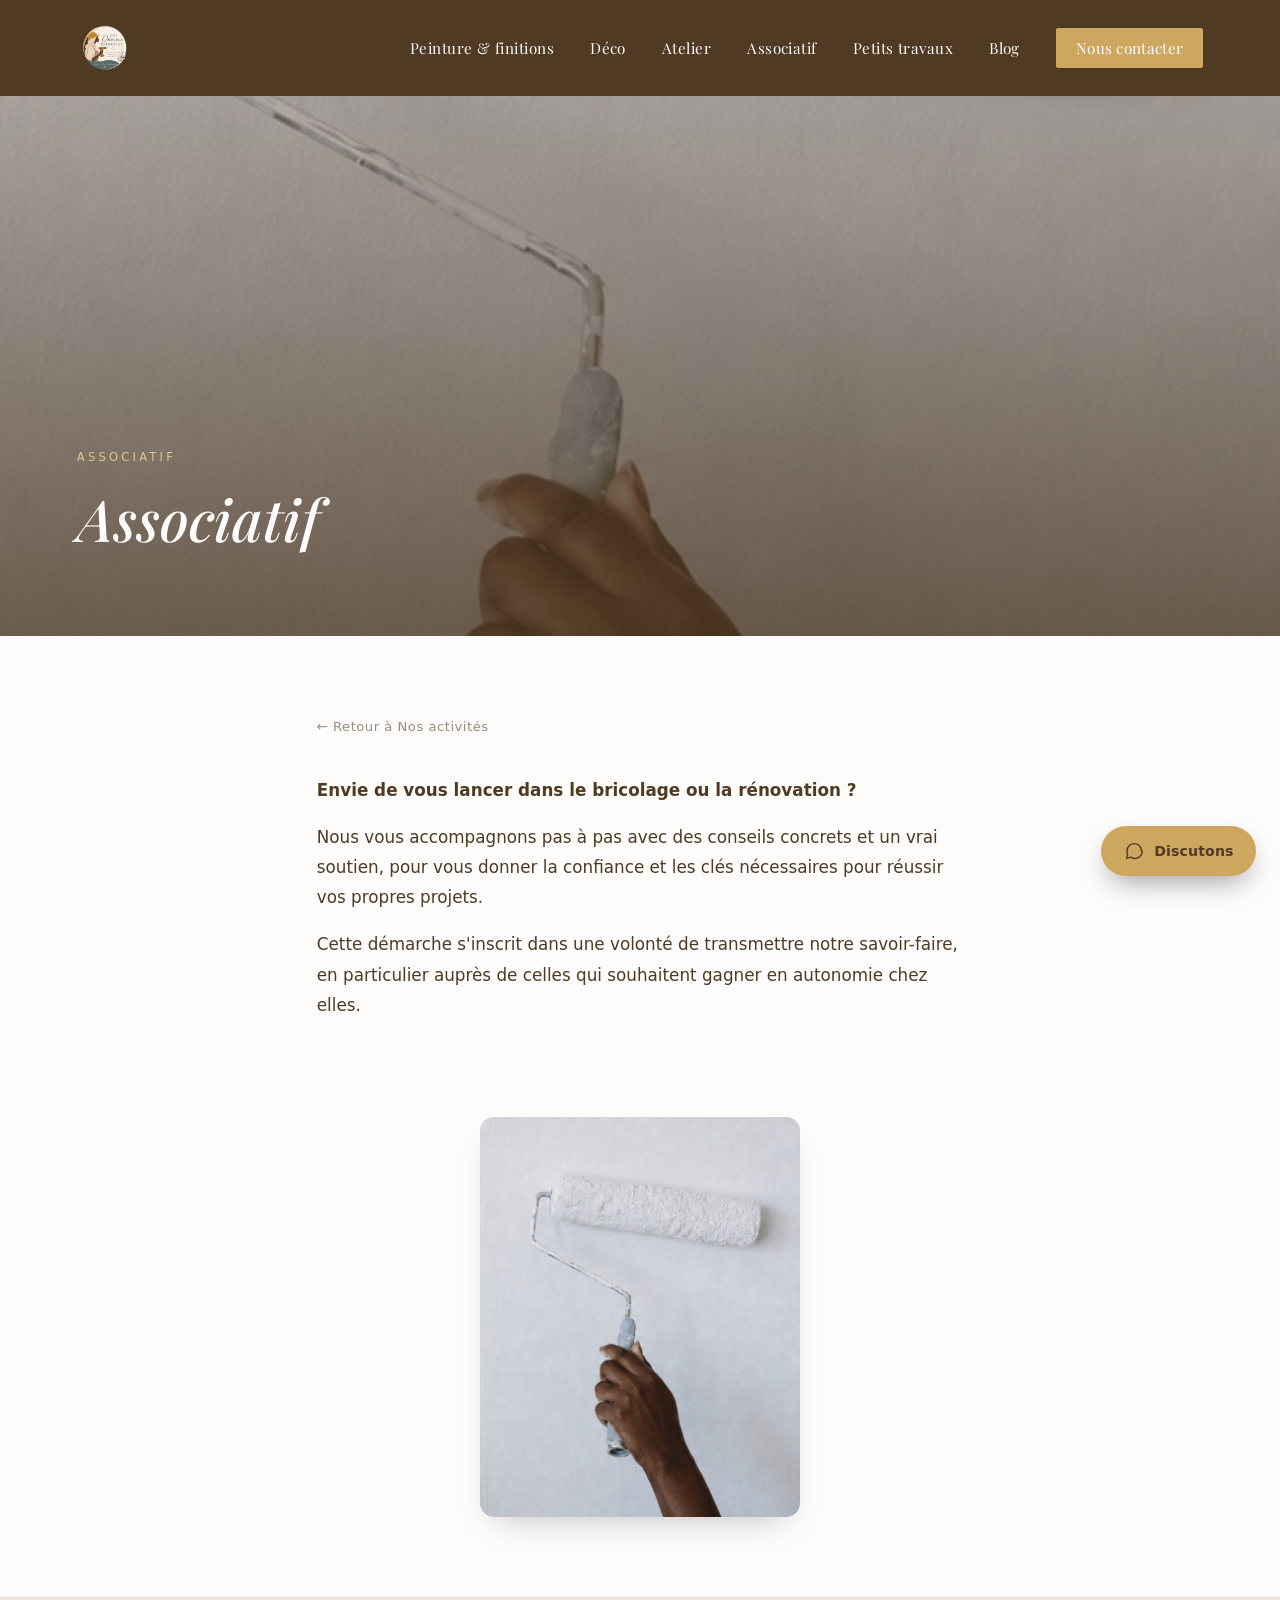
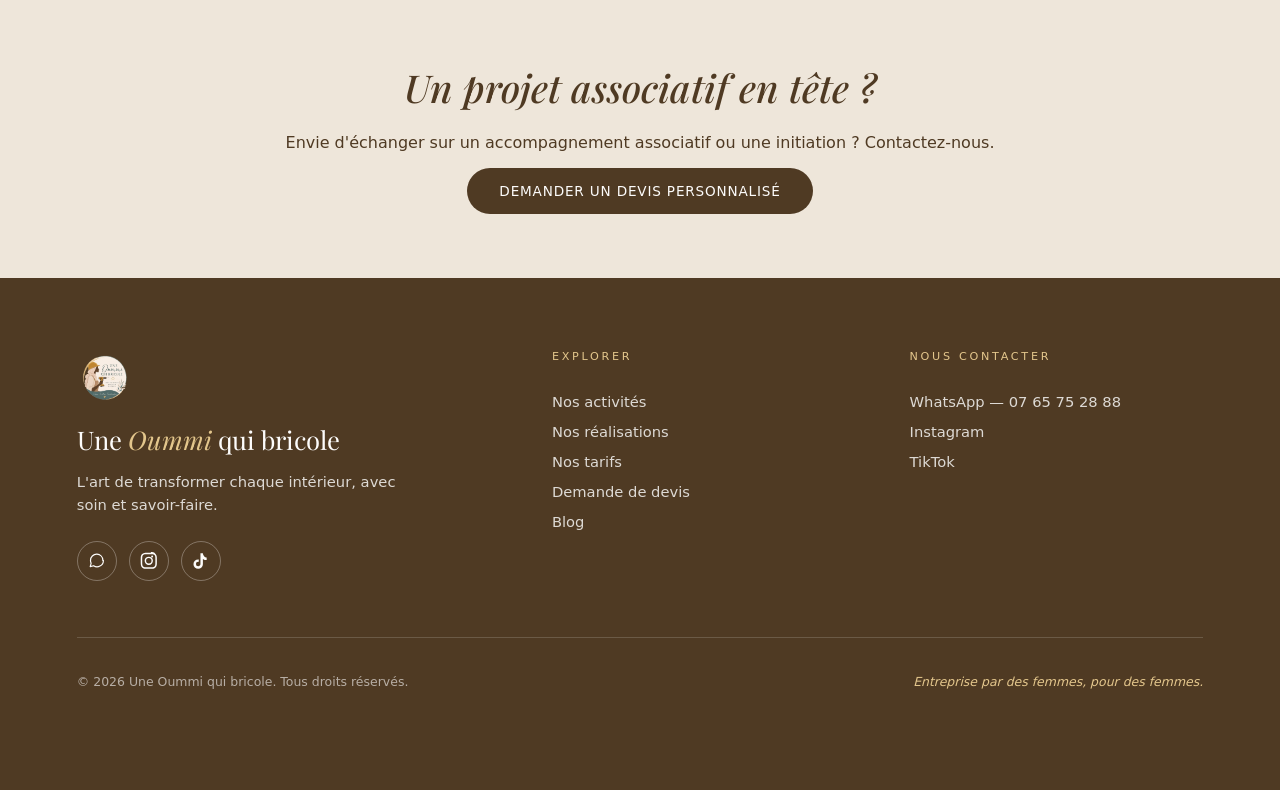
==== associatif.html @ 09c755b7 "Ajoute des pages individuelles par activité et un blog - Crée pages.css / pages.js : nav, footer et " ====
<!DOCTYPE html>
<html lang="fr">
<head>
<meta charset="utf-8">
<meta name="viewport" content="width=device-width, initial-scale=1">
<title>Associatif — Une Oummi qui bricole</title>
<meta name="description" content="Un accompagnement pas à pas pour vous donner la confiance et les clés nécessaires pour réussir vos propres projets.">
<link rel="stylesheet" href="pages.css">
</head>
<body>
  <nav class="nav">
    <a class="brand" href="index.html"><img src="logo.png" alt="Une Oummi qui bricole" /></a>
    <ul class="pillars">
      <li><a href="peinture-finitions.html">Peinture &amp; finitions</a></li>
      <li><a href="deco.html">Déco</a></li>
      <li><a href="atelier.html">Atelier</a></li>
      <li><a href="associatif.html">Associatif</a></li>
      <li><a href="petits-travaux.html">Petits travaux</a></li>
      <li><a href="blog.html">Blog</a></li>
      <li class="pillars-cta"><a class="cta-nav" href="index.html#devis">Nous contacter</a></li>
    </ul>
    <button class="nav-burger" id="navBurger" aria-label="Menu" aria-expanded="false"><span></span><span></span><span></span></button>
  </nav>

  <div class="page-hero">
    <img src="associatif-photo.jpg" alt="Associatif">
    <div class="page-hero-content">
      <p class="page-hero-eyebrow">Associatif</p>
      <h1 class="page-hero-title">Associatif</h1>
    </div>
  </div>

  <div class="page-content">
    <a class="page-back" href="index.html#univers">&larr; Retour à Nos activités</a>
    <p><strong>Envie de vous lancer dans le bricolage ou la rénovation ?</strong></p>
    <p>Nous vous accompagnons pas à pas avec des conseils concrets et un vrai soutien, pour vous donner la confiance et les clés nécessaires pour réussir vos propres projets.</p>
    <p>Cette démarche s'inscrit dans une volonté de transmettre notre savoir-faire, en particulier auprès de celles qui souhaitent gagner en autonomie chez elles.</p>
  </div>

  <div class="page-gallery">
        <div class="page-gallery-grid">
          <img src="associatif-photo.jpg" alt="" loading="lazy">
        </div>
  </div>

  <div class="page-cta">
    <h2>Un projet associatif en tête ?</h2>
    <p>Envie d'échanger sur un accompagnement associatif ou une initiation ? Contactez-nous.</p>
    <a class="page-cta-btn" href="index.html#devis">Demander un devis personnalisé</a>
  </div>

  <footer class="site-footer">
    <div class="footer-top">
      <div class="footer-brand">
        <img src="logo.png" alt="Une Oummi qui bricole" class="footer-logo-img" />
        <p class="footer-logo">Une <span class="footer-logo-italic">Oummi</span> qui bricole</p>
        <p class="footer-tagline">L'art de transformer chaque intérieur, avec soin et savoir-faire.</p>
        <div class="footer-social">
          <a href="https://wa.me/33765752888" target="_blank" rel="noopener" aria-label="WhatsApp">
            <svg viewBox="0 0 24 24" aria-hidden="true" stroke-linecap="round" stroke-linejoin="round"><path d="M21 11.5a8.38 8.38 0 0 1-4.7 7.6 8.5 8.5 0 0 1-8.6-.4L3 20l1.3-4.7a8.38 8.38 0 0 1-.9-3.8 8.5 8.5 0 0 1 8.5-8.5h.3a8.48 8.48 0 0 1 8 8v.5z"/></svg>
          </a>
          <a href="https://www.instagram.com/une_oummi_qui_bricole/" target="_blank" rel="noopener" aria-label="Instagram">
            <svg viewBox="0 0 24 24" aria-hidden="true"><path d="M12 2.982c2.937 0 3.285.011 4.445.064 1.07.049 1.645.218 2.03.362.51.198.876.436 1.258.818.383.383.62.749.818 1.258.144.385.313.96.362 2.03.053 1.16.064 1.508.064 4.445s-.011 3.285-.064 4.445c-.049 1.07-.218 1.645-.362 2.03a3.48 3.48 0 0 1-.818 1.258 3.48 3.48 0 0 1-1.258.818c-.385.144-.96.313-2.03.362-1.16.053-1.508.064-4.445.064s-3.285-.011-4.445-.064c-1.07-.049-1.645-.218-2.03-.362a3.48 3.48 0 0 1-1.258-.818 3.48 3.48 0 0 1-.818-1.258c-.144-.385-.313-.96-.362-2.03-.053-1.16-.064-1.508-.064-4.445s.011-3.285.064-4.445c.049-1.07.218-1.645.362-2.03.198-.51.436-.876.818-1.258a3.48 3.48 0 0 1 1.258-.818c.385-.144.96-.313 2.03-.362 1.16-.053 1.508-.064 4.445-.064M12 1c-2.987 0-3.362.013-4.535.066-1.17.054-1.97.24-2.67.512a5.46 5.46 0 0 0-1.976 1.287 5.46 5.46 0 0 0-1.287 1.976c-.272.7-.458 1.5-.512 2.67C1.013 8.638 1 9.013 1 12s.013 3.362.066 4.535c.054 1.17.24 1.97.512 2.67a5.46 5.46 0 0 0 1.287 1.976 5.46 5.46 0 0 0 1.976 1.287c.7.272 1.5.458 2.67.512C8.638 22.987 9.013 23 12 23s3.362-.013 4.535-.066c1.17-.054 1.97-.24 2.67-.512a5.46 5.46 0 0 0 1.976-1.287 5.46 5.46 0 0 0 1.287-1.976c.272-.7.458-1.5.512-2.67.053-1.173.066-1.548.066-4.535s-.013-3.362-.066-4.535c-.054-1.17-.24-1.97-.512-2.67a5.46 5.46 0 0 0-1.287-1.976A5.46 5.46 0 0 0 19.205.578c-.7-.272-1.5-.458-2.67-.512C15.362 1.013 14.987 1 12 1zm0 5.351A5.649 5.649 0 1 0 12 17.649 5.649 5.649 0 0 0 12 6.351zm0 9.316a3.667 3.667 0 1 1 0-7.334 3.667 3.667 0 0 1 0 7.334zm5.884-9.54a1.32 1.32 0 1 1-2.64 0 1.32 1.32 0 0 1 2.64 0z"/></svg>
          </a>
          <a href="https://www.tiktok.com/@une.oummi.qui.bricole" target="_blank" rel="noopener" aria-label="TikTok">
            <svg viewBox="0 0 24 24" aria-hidden="true"><path d="M16.6 5.82c-1.1-1.02-1.72-2.45-1.72-3.97h-3.35v14.6c0 1.7-1.38 3.08-3.08 3.08a3.08 3.08 0 0 1 0-6.16c.28 0 .55.04.8.11V10.2a6.44 6.44 0 0 0-.8-.05A6.43 6.43 0 0 0 2 16.58 6.43 6.43 0 0 0 8.43 23a6.43 6.43 0 0 0 6.43-6.42V9.4a9.03 9.03 0 0 0 5.14 1.6V7.66c-1.19 0-2.29-.38-3.4-1.84z"/></svg>
          </a>
        </div>
      </div>

      <div class="footer-col">
        <p class="footer-col-title">Explorer</p>
        <a href="index.html#univers">Nos activités</a>
        <a href="index.html#realisations">Nos réalisations</a>
        <a href="index.html#tarifs">Nos tarifs</a>
        <a href="index.html#devis">Demande de devis</a>
        <a href="blog.html">Blog</a>
      </div>

      <div class="footer-col">
        <p class="footer-col-title">Nous contacter</p>
        <a href="https://wa.me/33765752888" target="_blank" rel="noopener">WhatsApp — 07 65 75 28 88</a>
        <a href="https://www.instagram.com/une_oummi_qui_bricole/" target="_blank" rel="noopener">Instagram</a>
        <a href="https://www.tiktok.com/@une.oummi.qui.bricole" target="_blank" rel="noopener">TikTok</a>
      </div>
    </div>

    <div class="footer-bottom">
      <p>&copy; 2026 Une Oummi qui bricole. Tous droits réservés.</p>
      <p class="footer-signature">Entreprise par des femmes, pour des femmes.</p>
    </div>
  </footer>

  <a class="whatsapp-float" href="https://wa.me/33765752888" target="_blank" rel="noopener" aria-label="Discuter avec nous">
    <svg viewBox="0 0 24 24" aria-hidden="true" stroke-linecap="round" stroke-linejoin="round"><path d="M21 11.5a8.38 8.38 0 0 1-4.7 7.6 8.5 8.5 0 0 1-8.6-.4L3 20l1.3-4.7a8.38 8.38 0 0 1-.9-3.8 8.5 8.5 0 0 1 8.5-8.5h.3a8.48 8.48 0 0 1 8 8v.5z"/></svg>
    <span>Discutons</span>
  </a>
  <script src="pages.js"></script>

</body>
</html>
---- pages.css ----
@import url('https://fonts.googleapis.com/css2?family=Playfair+Display:ital,wght@0,400;0,500;0,600;1,400;1,500&family=IBM+Plex+Sans:wght@400;500;600&display=swap');

:root {
  --cream:      #FDFCFB;
  --sand:       #DCCAB2;
  --mauve:      #8B6F52;
  --mauve-deep: #4F3A23;
  --espresso:   #4F3A23;
  --gold:       #CDA760;
  --gold-hi:    #E3C68C;
  --paper:      #FDFCFB;
  --bg: var(--cream);
  --fg: var(--espresso);
  --fg-muted: color-mix(in srgb, var(--espresso) 58%, transparent);
  --accent: var(--mauve-deep);
  --accent-ink: var(--paper);
  --hairline: color-mix(in srgb, var(--espresso) 13%, transparent);
}

* { box-sizing: border-box; }
html, body { margin: 0; background: var(--bg); color: var(--fg); font-family: ui-sans-serif, system-ui, -apple-system, sans-serif; overflow-x: hidden; -webkit-font-smoothing: antialiased; }
img { max-width: 100%; }
a { color: inherit; }

/* ================= NAV ================= */
.nav {
  position: relative; z-index: 20; display: flex; align-items: center; justify-content: space-between; gap: 1.5rem;
  padding: 1.25rem clamp(1.25rem, 6vw, 5rem); background: var(--espresso);
}
.brand { display: flex; align-items: center; }
.brand img { height: 3.5rem; width: auto; display: block; }
.plain-amp { font-family: ui-sans-serif, system-ui, sans-serif; font-style: normal; }
.pillars { display: flex; align-items: center; gap: clamp(1rem, 3vw, 2.25rem); list-style: none; margin: 0; padding: 0; font-family: 'Playfair Display', ui-serif, Georgia, serif; font-weight: 400; font-size: 0.95rem; letter-spacing: 0.03em; color: var(--paper); }
.pillars a { color: inherit; text-decoration: none; }
.pillars a:hover { color: var(--gold-hi); }
.pillars-cta { display: flex; align-items: center; }
.cta-nav { display: inline-block; font-family: 'Playfair Display', ui-serif, Georgia, serif; font-weight: 400; font-size: 0.95rem; letter-spacing: 0.02em; color: var(--espresso); background: var(--gold); border: none; padding: 0.65rem 1.25rem; border-radius: 2px; white-space: nowrap; text-decoration: none; }
.nav-burger { display: none; flex-direction: column; justify-content: center; gap: 5px; width: 1.9rem; height: 1.9rem; background: none; border: none; padding: 0; cursor: pointer; flex: none; }
.nav-burger span { display: block; width: 100%; height: 2px; border-radius: 2px; background: var(--paper); transition: transform 0.3s ease, opacity 0.3s ease; }
.nav.is-open .nav-burger span:nth-child(1) { transform: translateY(7px) rotate(45deg); }
.nav.is-open .nav-burger span:nth-child(2) { opacity: 0; }
.nav.is-open .nav-burger span:nth-child(3) { transform: translateY(-7px) rotate(-45deg); }
@media (max-width: 860px) {
  .nav-burger { display: flex; }
  .pillars {
    position: absolute; top: 100%; left: 0; right: 0; flex-direction: column; align-items: stretch; gap: 0;
    background: var(--espresso); padding: 0.5rem clamp(1.25rem, 6vw, 5rem) 1.25rem;
    max-height: 0; overflow: hidden; transition: max-height 0.35s ease;
  }
  .nav.is-open .pillars { max-height: 30rem; }
  .pillars li { width: 100%; padding: 0.9rem 0; border-bottom: 1px solid color-mix(in srgb, var(--paper) 16%, transparent); font-size: 0.85rem; }
  .pillars li:last-child { border-bottom: none; }
  .pillars-cta { justify-content: flex-start; padding-top: 1rem !important; }
}

/* ================= PAGE HERO ================= */
.page-hero { position: relative; min-height: 60vh; display: flex; align-items: flex-end; overflow: hidden; background: var(--espresso); }
.page-hero img { position: absolute; inset: 0; width: 100%; height: 100%; object-fit: cover; }
.page-hero::after {
  content: ''; position: absolute; inset: 0;
  background: linear-gradient(180deg, color-mix(in srgb, var(--espresso) 35%, transparent) 0%, color-mix(in srgb, var(--espresso) 78%, transparent) 100%);
}
.page-hero-content { position: relative; z-index: 1; padding: clamp(3rem, 8vw, 5rem) clamp(1.25rem, 6vw, 5rem); max-width: 50rem; }
.page-hero-eyebrow { font-family: ui-sans-serif, system-ui, sans-serif; font-size: 0.72rem; letter-spacing: 0.28em; text-transform: uppercase; color: var(--gold-hi); margin: 0 0 1rem; }
.page-hero-title { font-family: 'Playfair Display', ui-serif, Georgia, serif; font-style: italic; font-weight: 500; font-size: clamp(2.3rem, 5.5vw, 3.6rem); color: var(--paper); margin: 0; text-wrap: balance; }

/* ================= PAGE CONTENT ================= */
.page-content { padding: clamp(3rem, 7vw, 5rem) clamp(1.25rem, 6vw, 5rem); max-width: 50rem; margin: 0 auto; }
.page-content p { font-size: 1.05rem; line-height: 1.8; color: var(--fg); }
.page-content h2 { font-family: 'Playfair Display', ui-serif, Georgia, serif; font-style: italic; font-weight: 500; font-size: clamp(1.6rem, 3vw, 2.1rem); margin: 2rem 0 1rem; }
.page-back { display: inline-flex; align-items: center; gap: 0.4rem; font-family: ui-sans-serif, system-ui, sans-serif; font-size: 0.82rem; letter-spacing: 0.04em; color: var(--fg-muted); text-decoration: none; margin-bottom: 1.5rem; }
.page-back:hover { color: var(--gold); }

.page-gallery { padding: 0 clamp(1.25rem, 6vw, 5rem) clamp(3rem, 7vw, 5rem); max-width: 74rem; margin: 0 auto; }
.page-gallery-grid { display: grid; grid-template-columns: repeat(auto-fit, minmax(14rem, 20rem)); justify-content: center; gap: 1rem; }
.page-gallery-grid img { width: 100%; aspect-ratio: 4/5; object-fit: cover; border-radius: 14px; display: block; box-shadow: 0 1rem 2rem -1rem rgba(0,0,0,0.25); }

.page-cta { text-align: center; padding: clamp(2.5rem, 6vw, 4rem) clamp(1.25rem, 6vw, 5rem); background: color-mix(in srgb, var(--sand) 45%, var(--cream)); }
.page-cta h2 { font-family: 'Playfair Display', ui-serif, Georgia, serif; font-style: italic; font-weight: 500; font-size: clamp(1.7rem, 3.5vw, 2.4rem); margin: 0 0 1.25rem; }
.page-cta-btn { display: inline-block; font-family: ui-sans-serif, system-ui, sans-serif; font-size: 0.85rem; letter-spacing: 0.06em; text-transform: uppercase; color: var(--accent-ink); background: var(--accent); border: none; padding: 0.95rem 2rem; border-radius: 999px; cursor: pointer; text-decoration: none; }

/* ================= BLOG LIST ================= */
.blog-grid { display: grid; grid-template-columns: repeat(auto-fit, minmax(17rem, 1fr)); gap: 1.75rem; max-width: 74rem; margin: 0 auto; padding: 0 clamp(1.25rem, 6vw, 5rem) clamp(3.5rem, 7vw, 5.5rem); }
.blog-card { display: block; text-decoration: none; color: inherit; border-radius: 16px; overflow: hidden; background: var(--paper); border: 1px solid var(--hairline); box-shadow: 0 1.5rem 3rem -2rem rgba(0,0,0,0.2); transition: transform 0.25s ease, box-shadow 0.25s ease; }
.blog-card:hover { transform: translateY(-0.35rem); box-shadow: 0 1.75rem 3.25rem -1.75rem rgba(0,0,0,0.28); }
.blog-card img { width: 100%; aspect-ratio: 4/3; object-fit: cover; display: block; }
.blog-card-body { padding: 1.5rem; }
.blog-card-tag { font-family: ui-sans-serif, system-ui, sans-serif; font-size: 0.68rem; letter-spacing: 0.16em; text-transform: uppercase; color: var(--gold); margin: 0 0 0.6rem; }
.blog-card-title { font-family: 'Playfair Display', ui-serif, Georgia, serif; font-style: italic; font-weight: 500; font-size: 1.25rem; margin: 0 0 0.6rem; }
.blog-card-excerpt { font-family: ui-sans-serif, system-ui, sans-serif; font-size: 0.9rem; line-height: 1.6; color: var(--fg-muted); margin: 0; }

.page-title-block { text-align: center; padding: clamp(3rem, 7vw, 5rem) clamp(1.25rem, 6vw, 5rem) clamp(2rem, 4vw, 3rem); }
.page-eyebrow { font-family: ui-sans-serif, system-ui, sans-serif; font-size: 0.72rem; letter-spacing: 0.28em; text-transform: uppercase; color: var(--gold); margin: 0 0 1rem; }
.page-title { font-family: 'Playfair Display', ui-serif, Georgia, serif; font-style: italic; font-weight: 400; font-size: clamp(2.2rem, 5vw, 3.2rem); color: var(--fg); margin: 0 0 0.85rem; }
.page-subtitle { font-family: ui-sans-serif, system-ui, sans-serif; font-style: italic; font-size: 0.95rem; line-height: 1.6; color: var(--fg-muted); max-width: 36rem; margin: 0 auto; }

/* ================= FOOTER ================= */
.site-footer { background: var(--espresso); color: color-mix(in srgb, var(--paper) 82%, transparent); padding: clamp(3rem, 6vw, 4.5rem) clamp(1.5rem, 6vw, 5rem) 0; }
.footer-top {
  display: grid; grid-template-columns: 1.4fr 1fr 1fr; gap: clamp(2.5rem, 5vw, 4rem);
  padding-bottom: clamp(2.5rem, 5vw, 3.5rem); border-bottom: 1px solid color-mix(in srgb, var(--paper) 16%, transparent);
  text-align: left;
}
.footer-logo { font-family: 'Playfair Display', ui-serif, Georgia, serif; font-weight: 400; font-size: 1.6rem; color: var(--paper); margin: 0 0 0.85rem; }
.footer-logo-img { height: 3.5rem; width: auto; display: block; margin: 0 0 1rem; }
.footer-logo-italic { font-style: italic; color: var(--gold-hi); }
.footer-tagline { font-family: ui-sans-serif, system-ui, sans-serif; font-size: 0.92rem; line-height: 1.6; max-width: 22rem; margin: 0 0 1.5rem; }
.footer-social { display: flex; gap: 0.75rem; }
.footer-social a {
  display: flex; align-items: center; justify-content: center; width: 2.5rem; height: 2.5rem; border-radius: 50%;
  border: 1px solid color-mix(in srgb, var(--paper) 30%, transparent); color: var(--paper); transition: background 0.2s, border-color 0.2s;
}
.footer-social a:hover { background: var(--gold); border-color: var(--gold); color: var(--espresso); }
.footer-social svg { width: 1.1rem; height: 1.1rem; fill: currentColor; flex: none; }
.footer-social a[aria-label="WhatsApp"] svg { fill: none; stroke: currentColor; stroke-width: 1.6; }
.footer-col-title { font-family: ui-sans-serif, system-ui, sans-serif; font-size: 0.7rem; letter-spacing: 0.24em; text-transform: uppercase; color: var(--gold-hi); margin: 0 0 1.1rem; }
.footer-col { display: flex; flex-direction: column; gap: 0.75rem; }
.footer-col a { font-family: ui-sans-serif, system-ui, sans-serif; font-size: 0.92rem; color: inherit; text-decoration: none; width: fit-content; border-bottom: 1px solid transparent; transition: border-color 0.2s, color 0.2s; }
.footer-col a:hover { color: var(--gold-hi); border-color: var(--gold-hi); }
.footer-bottom {
  display: flex; flex-wrap: wrap; align-items: center; justify-content: space-between; gap: 0.75rem;
  padding: 1.5rem 0 5.5rem; font-family: ui-sans-serif, system-ui, sans-serif; font-size: 0.78rem;
  color: color-mix(in srgb, var(--paper) 60%, transparent);
}
.footer-signature { font-style: italic; color: var(--gold-hi); }
@media (max-width: 720px) {
  .site-footer { padding: 2.5rem 1.25rem 0; text-align: center; }
  .footer-top { grid-template-columns: 1fr 1fr; text-align: left; gap: 1.75rem 1.25rem; padding-bottom: 1.75rem; }
  .footer-brand { grid-column: 1 / -1; text-align: center; }
  .footer-logo-img { margin: 0 auto 0.75rem; }
  .footer-logo { margin-bottom: 0.6rem; }
  .footer-tagline { margin: 0 auto 1.1rem; }
  .footer-social { justify-content: center; }
  .footer-col { align-items: flex-start; gap: 0.6rem; }
  .footer-col-title { margin-bottom: 0.75rem; }
  .footer-bottom { flex-direction: column; text-align: center; padding: 1.1rem 0 4.5rem; gap: 0.4rem; }
}

/* ================= WHATSAPP FLOAT ================= */
.whatsapp-float {
  position: fixed; bottom: 1.5rem; right: 1.5rem; z-index: 60;
  display: inline-flex; align-items: center; gap: 0.6rem;
  background: var(--gold); color: var(--espresso); text-decoration: none;
  font-family: ui-sans-serif, system-ui, sans-serif; font-weight: 600; font-size: 0.88rem; letter-spacing: 0.01em;
  padding: 0.9rem 1.4rem; border-radius: 999px;
  box-shadow: 0 0.75rem 1.75rem -0.5rem rgba(0,0,0,0.4);
  transition: transform 0.25s ease, box-shadow 0.25s ease;
}
.whatsapp-float:hover { transform: translateY(-0.15rem); box-shadow: 0 1rem 2rem -0.5rem rgba(0,0,0,0.45); }
.whatsapp-float svg { width: 1.3rem; height: 1.3rem; fill: none; stroke: currentColor; stroke-width: 1.6; flex: none; }
@media (max-width: 720px) {
  .whatsapp-float { padding: 0.75rem 1.1rem; font-size: 0.8rem; bottom: 1.1rem; right: 1.1rem; }
  .whatsapp-float svg { width: 1.15rem; height: 1.15rem; }
}
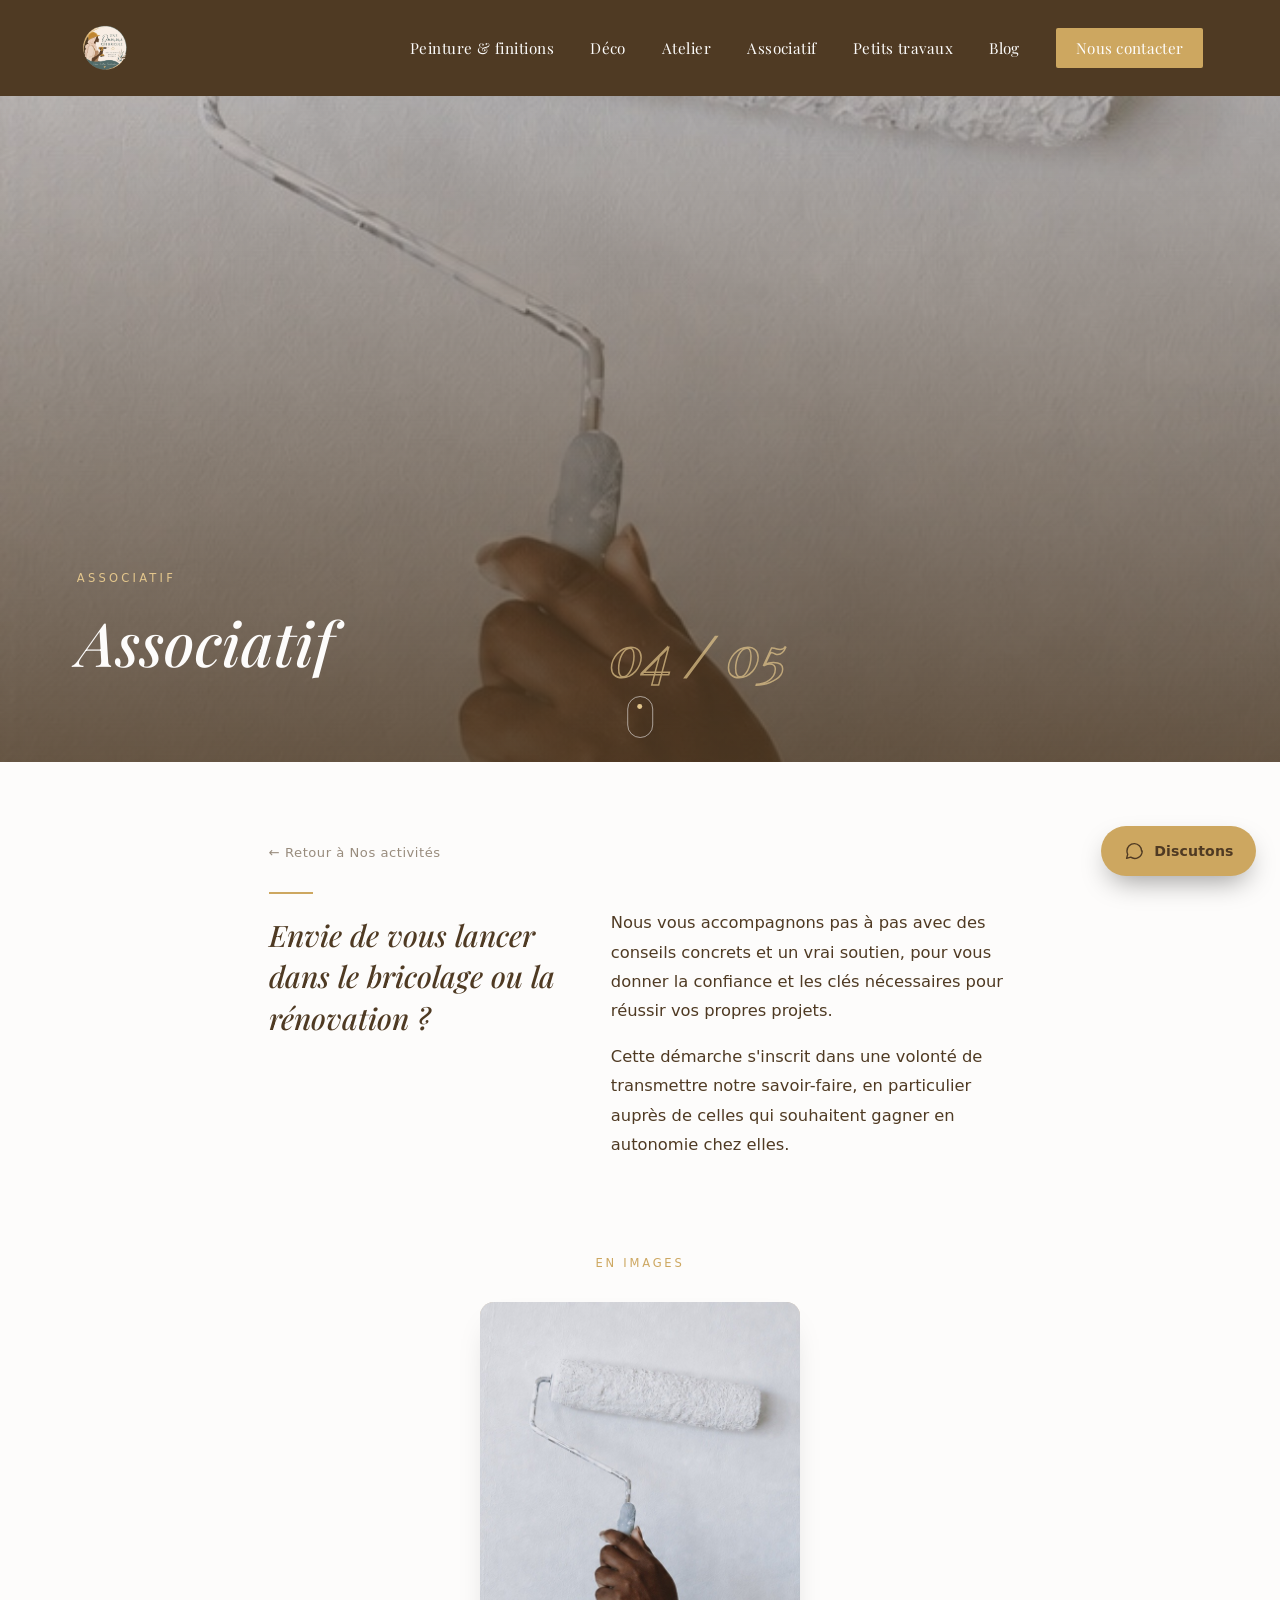
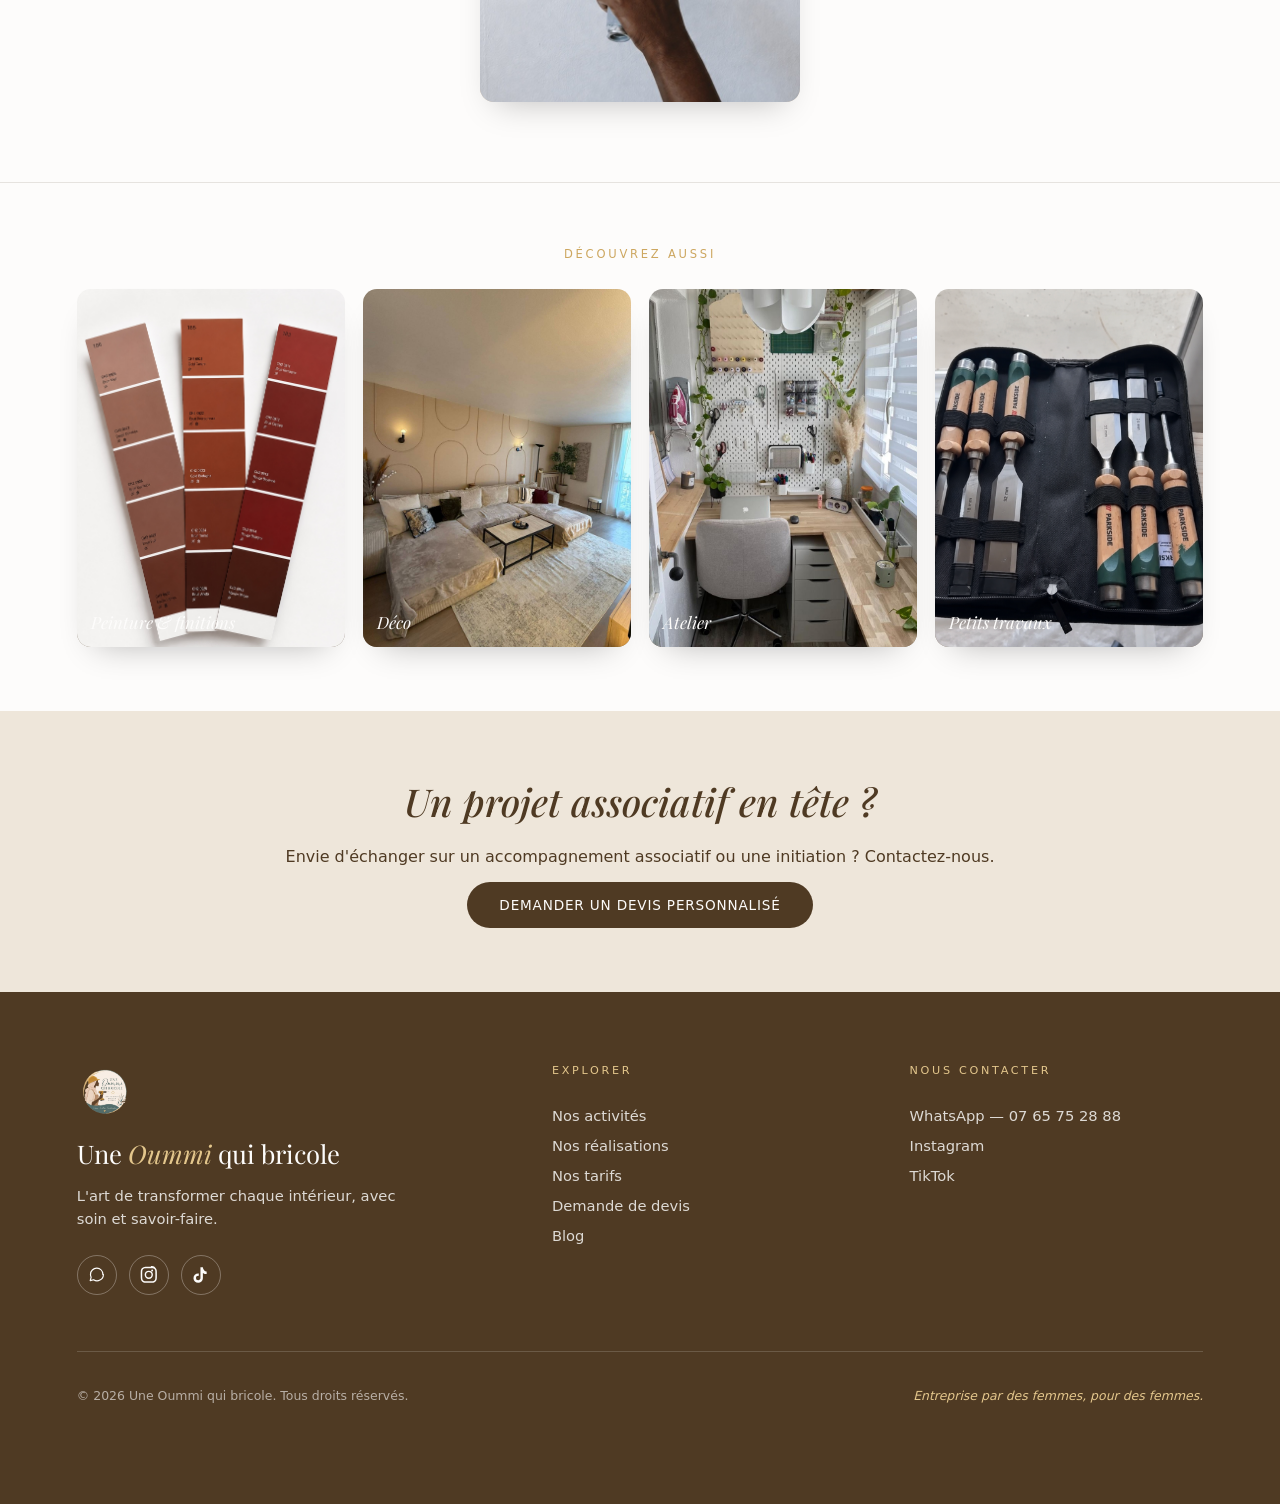
==== commit f508ff01: "Rend les pages individuelles plus originales et interactives - Hero : effet Ken Burns sur la photo, " ====
--- a/associatif.html
+++ b/associatif.html
@@ -25,26 +25,57 @@
   <div class="page-hero">
     <img src="associatif-photo.jpg" alt="Associatif">
     <div class="page-hero-content">
-      <p class="page-hero-eyebrow">Associatif</p>
-      <h1 class="page-hero-title">Associatif</h1>
+      <div>
+        <p class="page-hero-eyebrow">Associatif</p>
+        <h1 class="page-hero-title">Associatif</h1>
+      </div>
+      <span class="page-hero-num">04 / 05</span>
     </div>
+    <span class="page-scroll-cue" aria-hidden="true"></span>
   </div>
 
   <div class="page-content">
     <a class="page-back" href="index.html#univers">&larr; Retour à Nos activités</a>
-    <p><strong>Envie de vous lancer dans le bricolage ou la rénovation ?</strong></p>
-    <p>Nous vous accompagnons pas à pas avec des conseils concrets et un vrai soutien, pour vous donner la confiance et les clés nécessaires pour réussir vos propres projets.</p>
-    <p>Cette démarche s'inscrit dans une volonté de transmettre notre savoir-faire, en particulier auprès de celles qui souhaitent gagner en autonomie chez elles.</p>
+    <div class="page-content-inner">
+      <p class="page-content-intro reveal"><span class="rule">—</span>Envie de vous lancer dans le bricolage ou la rénovation ?</p>
+      <div class="page-content-body reveal-stagger">
+      <p>Nous vous accompagnons pas à pas avec des conseils concrets et un vrai soutien, pour vous donner la confiance et les clés nécessaires pour réussir vos propres projets.</p>
+      <p>Cette démarche s'inscrit dans une volonté de transmettre notre savoir-faire, en particulier auprès de celles qui souhaitent gagner en autonomie chez elles.</p>
+      </div>
+    </div>
   </div>
 
   <div class="page-gallery">
-        <div class="page-gallery-grid">
-          <img src="associatif-photo.jpg" alt="" loading="lazy">
-        </div>
+    <p class="page-gallery-title">En images</p>
+    <div class="page-gallery-grid reveal-stagger">
+          <div class="page-gallery-item"><img src="associatif-photo.jpg" alt="" loading="lazy"></div>
+    </div>
+  </div>
+
+  <div class="related">
+    <p class="related-title">Découvrez aussi</p>
+    <div class="related-grid">
+      <a class="related-card" href="peinture-finitions.html">
+        <img src="echantillons-peinture.jpg" alt="" loading="lazy">
+        <span>Peinture & finitions</span>
+      </a>
+      <a class="related-card" href="deco.html">
+        <img src="deco-collage.jpg" alt="" loading="lazy">
+        <span>Déco</span>
+      </a>
+      <a class="related-card" href="atelier.html">
+        <img src="atelier-bureau.jpg" alt="" loading="lazy">
+        <span>Atelier</span>
+      </a>
+      <a class="related-card" href="petits-travaux.html">
+        <img src="projet-petits-travaux.jpg" alt="" loading="lazy">
+        <span>Petits travaux</span>
+      </a>
+    </div>
   </div>
 
   <div class="page-cta">
-    <h2>Un projet associatif en tête ?</h2>
+    <h2>Un projet associatif en tête&nbsp;?</h2>
     <p>Envie d'échanger sur un accompagnement associatif ou une initiation ? Contactez-nous.</p>
     <a class="page-cta-btn" href="index.html#devis">Demander un devis personnalisé</a>
   </div>
--- a/pages.css
+++ b/pages.css
@@ -54,40 +54,131 @@
 }
 
 /* ================= PAGE HERO ================= */
-.page-hero { position: relative; min-height: 60vh; display: flex; align-items: flex-end; overflow: hidden; background: var(--espresso); }
-.page-hero img { position: absolute; inset: 0; width: 100%; height: 100%; object-fit: cover; }
+.page-hero { position: relative; min-height: 74vh; display: flex; align-items: flex-end; overflow: hidden; background: var(--espresso); }
+.page-hero img { position: absolute; inset: 0; width: 100%; height: 100%; object-fit: cover; animation: hero-kenburns 16s ease-out forwards; }
+@keyframes hero-kenburns { from { transform: scale(1.12); } to { transform: scale(1); } }
 .page-hero::after {
   content: ''; position: absolute; inset: 0;
-  background: linear-gradient(180deg, color-mix(in srgb, var(--espresso) 35%, transparent) 0%, color-mix(in srgb, var(--espresso) 78%, transparent) 100%);
-}
-.page-hero-content { position: relative; z-index: 1; padding: clamp(3rem, 8vw, 5rem) clamp(1.25rem, 6vw, 5rem); max-width: 50rem; }
-.page-hero-eyebrow { font-family: ui-sans-serif, system-ui, sans-serif; font-size: 0.72rem; letter-spacing: 0.28em; text-transform: uppercase; color: var(--gold-hi); margin: 0 0 1rem; }
-.page-hero-title { font-family: 'Playfair Display', ui-serif, Georgia, serif; font-style: italic; font-weight: 500; font-size: clamp(2.3rem, 5.5vw, 3.6rem); color: var(--paper); margin: 0; text-wrap: balance; }
+  background: linear-gradient(180deg, color-mix(in srgb, var(--espresso) 25%, transparent) 0%, color-mix(in srgb, var(--espresso) 82%, transparent) 100%);
+}
+.page-hero-content { position: relative; z-index: 1; padding: clamp(3rem, 8vw, 5rem) clamp(1.25rem, 6vw, 5rem); max-width: 54rem; width: 100%; display: flex; align-items: flex-end; justify-content: space-between; gap: 2rem; flex-wrap: wrap; }
+.page-hero-eyebrow {
+  font-family: ui-sans-serif, system-ui, sans-serif; font-size: 0.72rem; letter-spacing: 0.28em; text-transform: uppercase; color: var(--gold-hi);
+  margin: 0 0 1rem; opacity: 0; animation: hero-fade-up 0.7s ease 0.15s forwards;
+}
+.page-hero-title {
+  font-family: 'Playfair Display', ui-serif, Georgia, serif; font-style: italic; font-weight: 500; font-size: clamp(2.3rem, 5.5vw, 3.8rem); color: var(--paper); margin: 0; text-wrap: balance;
+  opacity: 0; animation: hero-fade-up 0.8s ease 0.32s forwards;
+}
+.page-hero-num {
+  font-family: 'Playfair Display', ui-serif, Georgia, serif; font-style: italic; font-weight: 600; font-size: clamp(2.5rem, 5vw, 3.5rem);
+  color: transparent; -webkit-text-stroke: 1.5px color-mix(in srgb, var(--gold-hi) 70%, transparent); line-height: 1;
+  opacity: 0; animation: hero-fade-up 0.8s ease 0.45s forwards; flex: none;
+}
+@keyframes hero-fade-up { from { opacity: 0; transform: translateY(16px); } to { opacity: 1; transform: translateY(0); } }
+.page-scroll-cue {
+  position: absolute; left: 50%; bottom: 1.5rem; transform: translateX(-50%); z-index: 1;
+  width: 1.6rem; height: 2.6rem; border: 1.5px solid color-mix(in srgb, var(--paper) 55%, transparent); border-radius: 999px;
+}
+.page-scroll-cue::before {
+  content: ''; position: absolute; top: 0.4rem; left: 50%; width: 0.3rem; height: 0.3rem; margin-left: -0.15rem;
+  background: var(--gold-hi); border-radius: 50%; animation: scroll-cue-drop 1.8s ease-in-out infinite;
+}
+@keyframes scroll-cue-drop { 0% { opacity: 1; transform: translateY(0); } 70% { opacity: 0; transform: translateY(0.9rem); } 100% { opacity: 0; } }
 
 /* ================= PAGE CONTENT ================= */
-.page-content { padding: clamp(3rem, 7vw, 5rem) clamp(1.25rem, 6vw, 5rem); max-width: 50rem; margin: 0 auto; }
-.page-content p { font-size: 1.05rem; line-height: 1.8; color: var(--fg); }
+.page-content { padding: clamp(3rem, 7vw, 5rem) clamp(1.25rem, 6vw, 5rem); max-width: 56rem; margin: 0 auto; }
+.page-content-inner { display: grid; grid-template-columns: 1fr 1.4fr; gap: clamp(2rem, 5vw, 3.5rem); align-items: start; }
+@media (max-width: 780px) { .page-content-inner { grid-template-columns: 1fr; } .page-content-intro { position: static; margin-bottom: 0.5rem; } }
+.page-content-intro { font-family: 'Playfair Display', ui-serif, Georgia, serif; font-style: italic; font-weight: 500; font-size: clamp(1.4rem, 2.6vw, 1.85rem); line-height: 1.4; color: var(--fg); margin: 0; position: sticky; top: 1.5rem; }
+.page-content-intro .rule { display: block; width: 2.75rem; height: 2px; background: var(--gold); margin-bottom: 1.25rem; font-size: 0; }
+.page-content-body p { font-size: 1.02rem; line-height: 1.8; color: var(--fg); }
 .page-content h2 { font-family: 'Playfair Display', ui-serif, Georgia, serif; font-style: italic; font-weight: 500; font-size: clamp(1.6rem, 3vw, 2.1rem); margin: 2rem 0 1rem; }
-.page-back { display: inline-flex; align-items: center; gap: 0.4rem; font-family: ui-sans-serif, system-ui, sans-serif; font-size: 0.82rem; letter-spacing: 0.04em; color: var(--fg-muted); text-decoration: none; margin-bottom: 1.5rem; }
-.page-back:hover { color: var(--gold); }
-
+.page-back { display: inline-flex; align-items: center; gap: 0.4rem; font-family: ui-sans-serif, system-ui, sans-serif; font-size: 0.82rem; letter-spacing: 0.04em; color: var(--fg-muted); text-decoration: none; margin-bottom: 2rem; transition: gap 0.2s ease, color 0.2s ease; }
+.page-back:hover { color: var(--gold); gap: 0.65rem; }
+
+.page-gallery-title { text-align: center; font-family: ui-sans-serif, system-ui, sans-serif; font-size: 0.72rem; letter-spacing: 0.24em; text-transform: uppercase; color: var(--gold); margin: 0 0 2rem; }
 .page-gallery { padding: 0 clamp(1.25rem, 6vw, 5rem) clamp(3rem, 7vw, 5rem); max-width: 74rem; margin: 0 auto; }
 .page-gallery-grid { display: grid; grid-template-columns: repeat(auto-fit, minmax(14rem, 20rem)); justify-content: center; gap: 1rem; }
-.page-gallery-grid img { width: 100%; aspect-ratio: 4/5; object-fit: cover; border-radius: 14px; display: block; box-shadow: 0 1rem 2rem -1rem rgba(0,0,0,0.25); }
+.page-gallery-item { position: relative; border-radius: 14px; overflow: hidden; cursor: zoom-in; box-shadow: 0 1rem 2rem -1rem rgba(0,0,0,0.25); background: var(--sand); }
+.page-gallery-item img { width: 100%; aspect-ratio: 4/5; object-fit: cover; display: block; transition: transform 0.5s cubic-bezier(0.16, 1, 0.3, 1); }
+.page-gallery-item::after {
+  content: '+'; position: absolute; inset: 0; display: flex; align-items: center; justify-content: center;
+  font-family: 'Playfair Display', ui-serif, Georgia, serif; font-size: 2rem; color: var(--paper);
+  background: color-mix(in srgb, var(--espresso) 32%, transparent); opacity: 0; transition: opacity 0.3s ease;
+}
+@media (hover: hover) {
+  .page-gallery-item:hover img { transform: scale(1.08); }
+  .page-gallery-item:hover::after { opacity: 1; }
+}
+
+.lightbox {
+  position: fixed; inset: 0; z-index: 200; background: color-mix(in srgb, var(--espresso) 92%, black 8%);
+  display: flex; align-items: center; justify-content: center; padding: 2rem;
+  opacity: 0; pointer-events: none; transition: opacity 0.25s ease;
+}
+.lightbox.is-open { opacity: 1; pointer-events: auto; }
+.lightbox img { max-width: min(90vw, 60rem); max-height: 85vh; object-fit: contain; border-radius: 6px; box-shadow: 0 2rem 4rem -1rem rgba(0,0,0,0.5); }
+.lightbox-close {
+  position: absolute; top: 1.5rem; right: 1.5rem; width: 2.75rem; height: 2.75rem; border-radius: 50%;
+  border: 1px solid color-mix(in srgb, var(--paper) 40%, transparent); background: transparent; color: var(--paper);
+  font-size: 1.3rem; cursor: pointer; display: flex; align-items: center; justify-content: center;
+}
+.lightbox-close:hover { border-color: var(--gold); color: var(--gold); }
+
+/* ================= REVEAL ON SCROLL ================= */
+.reveal { opacity: 0; transform: translateY(24px); transition: opacity 0.7s cubic-bezier(0.16, 1, 0.3, 1), transform 0.7s cubic-bezier(0.16, 1, 0.3, 1); }
+.reveal.is-visible { opacity: 1; transform: translateY(0); }
+.reveal-stagger.is-visible > * { opacity: 1; transform: translateY(0); }
+.reveal-stagger > * { opacity: 0; transform: translateY(20px); transition: opacity 0.6s cubic-bezier(0.16, 1, 0.3, 1), transform 0.6s cubic-bezier(0.16, 1, 0.3, 1); }
+.reveal-stagger > *:nth-child(1) { transition-delay: 0s; }
+.reveal-stagger > *:nth-child(2) { transition-delay: 0.08s; }
+.reveal-stagger > *:nth-child(3) { transition-delay: 0.16s; }
+.reveal-stagger > *:nth-child(4) { transition-delay: 0.24s; }
+.reveal-stagger > *:nth-child(5) { transition-delay: 0.32s; }
+
+/* ================= RELATED ACTIVITIES ================= */
+.related { padding: clamp(2.5rem, 6vw, 4rem) clamp(1.25rem, 6vw, 5rem); background: var(--cream); border-top: 1px solid var(--hairline); }
+.related-title { text-align: center; font-family: ui-sans-serif, system-ui, sans-serif; font-size: 0.72rem; letter-spacing: 0.24em; text-transform: uppercase; color: var(--gold); margin: 0 0 1.75rem; }
+.related-grid { display: grid; grid-template-columns: repeat(auto-fit, minmax(11rem, 1fr)); gap: 1.1rem; max-width: 74rem; margin: 0 auto; }
+.related-card { position: relative; display: block; aspect-ratio: 3/4; border-radius: 14px; overflow: hidden; text-decoration: none; box-shadow: 0 1rem 2rem -1.2rem rgba(0,0,0,0.3); }
+.related-card img { position: absolute; inset: 0; width: 100%; height: 100%; object-fit: cover; transition: transform 0.5s cubic-bezier(0.16, 1, 0.3, 1); }
+.related-card::before { content: ''; position: absolute; inset: 0; background: linear-gradient(180deg, transparent 40%, color-mix(in srgb, var(--espresso) 75%, transparent) 100%); }
+.related-card span { position: absolute; left: 0.9rem; right: 0.9rem; bottom: 0.85rem; z-index: 1; font-family: 'Playfair Display', ui-serif, Georgia, serif; font-style: italic; font-size: 1.05rem; color: var(--paper); }
+@media (hover: hover) {
+  .related-card:hover img { transform: scale(1.1); }
+}
 
 .page-cta { text-align: center; padding: clamp(2.5rem, 6vw, 4rem) clamp(1.25rem, 6vw, 5rem); background: color-mix(in srgb, var(--sand) 45%, var(--cream)); }
 .page-cta h2 { font-family: 'Playfair Display', ui-serif, Georgia, serif; font-style: italic; font-weight: 500; font-size: clamp(1.7rem, 3.5vw, 2.4rem); margin: 0 0 1.25rem; }
-.page-cta-btn { display: inline-block; font-family: ui-sans-serif, system-ui, sans-serif; font-size: 0.85rem; letter-spacing: 0.06em; text-transform: uppercase; color: var(--accent-ink); background: var(--accent); border: none; padding: 0.95rem 2rem; border-radius: 999px; cursor: pointer; text-decoration: none; }
+.page-cta-btn {
+  display: inline-block; font-family: ui-sans-serif, system-ui, sans-serif; font-size: 0.85rem; letter-spacing: 0.06em; text-transform: uppercase;
+  color: var(--accent-ink); background: var(--accent); border: none; padding: 0.95rem 2rem; border-radius: 999px; cursor: pointer; text-decoration: none;
+  transition: transform 0.25s ease, box-shadow 0.25s ease; box-shadow: 0 0.5rem 1.5rem -0.75rem transparent;
+}
+.page-cta-btn:hover { transform: translateY(-0.15rem); box-shadow: 0 0.85rem 1.75rem -0.75rem color-mix(in srgb, var(--espresso) 55%, transparent); }
 
 /* ================= BLOG LIST ================= */
 .blog-grid { display: grid; grid-template-columns: repeat(auto-fit, minmax(17rem, 1fr)); gap: 1.75rem; max-width: 74rem; margin: 0 auto; padding: 0 clamp(1.25rem, 6vw, 5rem) clamp(3.5rem, 7vw, 5.5rem); }
-.blog-card { display: block; text-decoration: none; color: inherit; border-radius: 16px; overflow: hidden; background: var(--paper); border: 1px solid var(--hairline); box-shadow: 0 1.5rem 3rem -2rem rgba(0,0,0,0.2); transition: transform 0.25s ease, box-shadow 0.25s ease; }
-.blog-card:hover { transform: translateY(-0.35rem); box-shadow: 0 1.75rem 3.25rem -1.75rem rgba(0,0,0,0.28); }
-.blog-card img { width: 100%; aspect-ratio: 4/3; object-fit: cover; display: block; }
+.blog-card { display: block; text-decoration: none; color: inherit; border-radius: 16px; overflow: hidden; background: var(--paper); border: 1px solid var(--hairline); box-shadow: 0 1.5rem 3rem -2rem rgba(0,0,0,0.2); transition: transform 0.3s cubic-bezier(0.16, 1, 0.3, 1), box-shadow 0.3s ease; }
+.blog-card:hover { transform: translateY(-0.5rem); box-shadow: 0 2rem 3.5rem -1.75rem rgba(0,0,0,0.3); }
+.blog-card-media { position: relative; overflow: hidden; aspect-ratio: 4/3; }
+.blog-card-media img { width: 100%; height: 100%; object-fit: cover; display: block; transition: transform 0.5s cubic-bezier(0.16, 1, 0.3, 1); }
+@media (hover: hover) { .blog-card:hover .blog-card-media img { transform: scale(1.08); } }
+.blog-card-read { position: absolute; left: 0.85rem; bottom: 0.85rem; font-family: ui-sans-serif, system-ui, sans-serif; font-size: 0.68rem; letter-spacing: 0.06em; color: var(--paper); background: color-mix(in srgb, var(--espresso) 55%, transparent); backdrop-filter: blur(3px); padding: 0.3rem 0.7rem; border-radius: 999px; }
 .blog-card-body { padding: 1.5rem; }
 .blog-card-tag { font-family: ui-sans-serif, system-ui, sans-serif; font-size: 0.68rem; letter-spacing: 0.16em; text-transform: uppercase; color: var(--gold); margin: 0 0 0.6rem; }
-.blog-card-title { font-family: 'Playfair Display', ui-serif, Georgia, serif; font-style: italic; font-weight: 500; font-size: 1.25rem; margin: 0 0 0.6rem; }
+.blog-card-title { font-family: 'Playfair Display', ui-serif, Georgia, serif; font-style: italic; font-weight: 500; font-size: 1.25rem; margin: 0 0 0.6rem; transition: color 0.2s ease; }
+.blog-card:hover .blog-card-title { color: var(--mauve-deep); }
 .blog-card-excerpt { font-family: ui-sans-serif, system-ui, sans-serif; font-size: 0.9rem; line-height: 1.6; color: var(--fg-muted); margin: 0; }
+.blog-card-arrow { display: inline-flex; align-items: center; gap: 0.35rem; margin-top: 0.9rem; font-family: ui-sans-serif, system-ui, sans-serif; font-size: 0.78rem; font-weight: 600; letter-spacing: 0.02em; color: var(--mauve-deep); }
+.blog-card:hover .blog-card-arrow span { transform: translateX(0.3rem); }
+.blog-card-arrow span { display: inline-block; transition: transform 0.25s ease; }
+
+.article-body p:first-of-type::first-letter {
+  font-family: 'Playfair Display', ui-serif, Georgia, serif; font-style: italic; font-weight: 600; color: var(--gold);
+  float: left; font-size: 3.4rem; line-height: 0.85; padding: 0.1rem 0.5rem 0 0;
+}
 
 .page-title-block { text-align: center; padding: clamp(3rem, 7vw, 5rem) clamp(1.25rem, 6vw, 5rem) clamp(2rem, 4vw, 3rem); }
 .page-eyebrow { font-family: ui-sans-serif, system-ui, sans-serif; font-size: 0.72rem; letter-spacing: 0.28em; text-transform: uppercase; color: var(--gold); margin: 0 0 1rem; }
